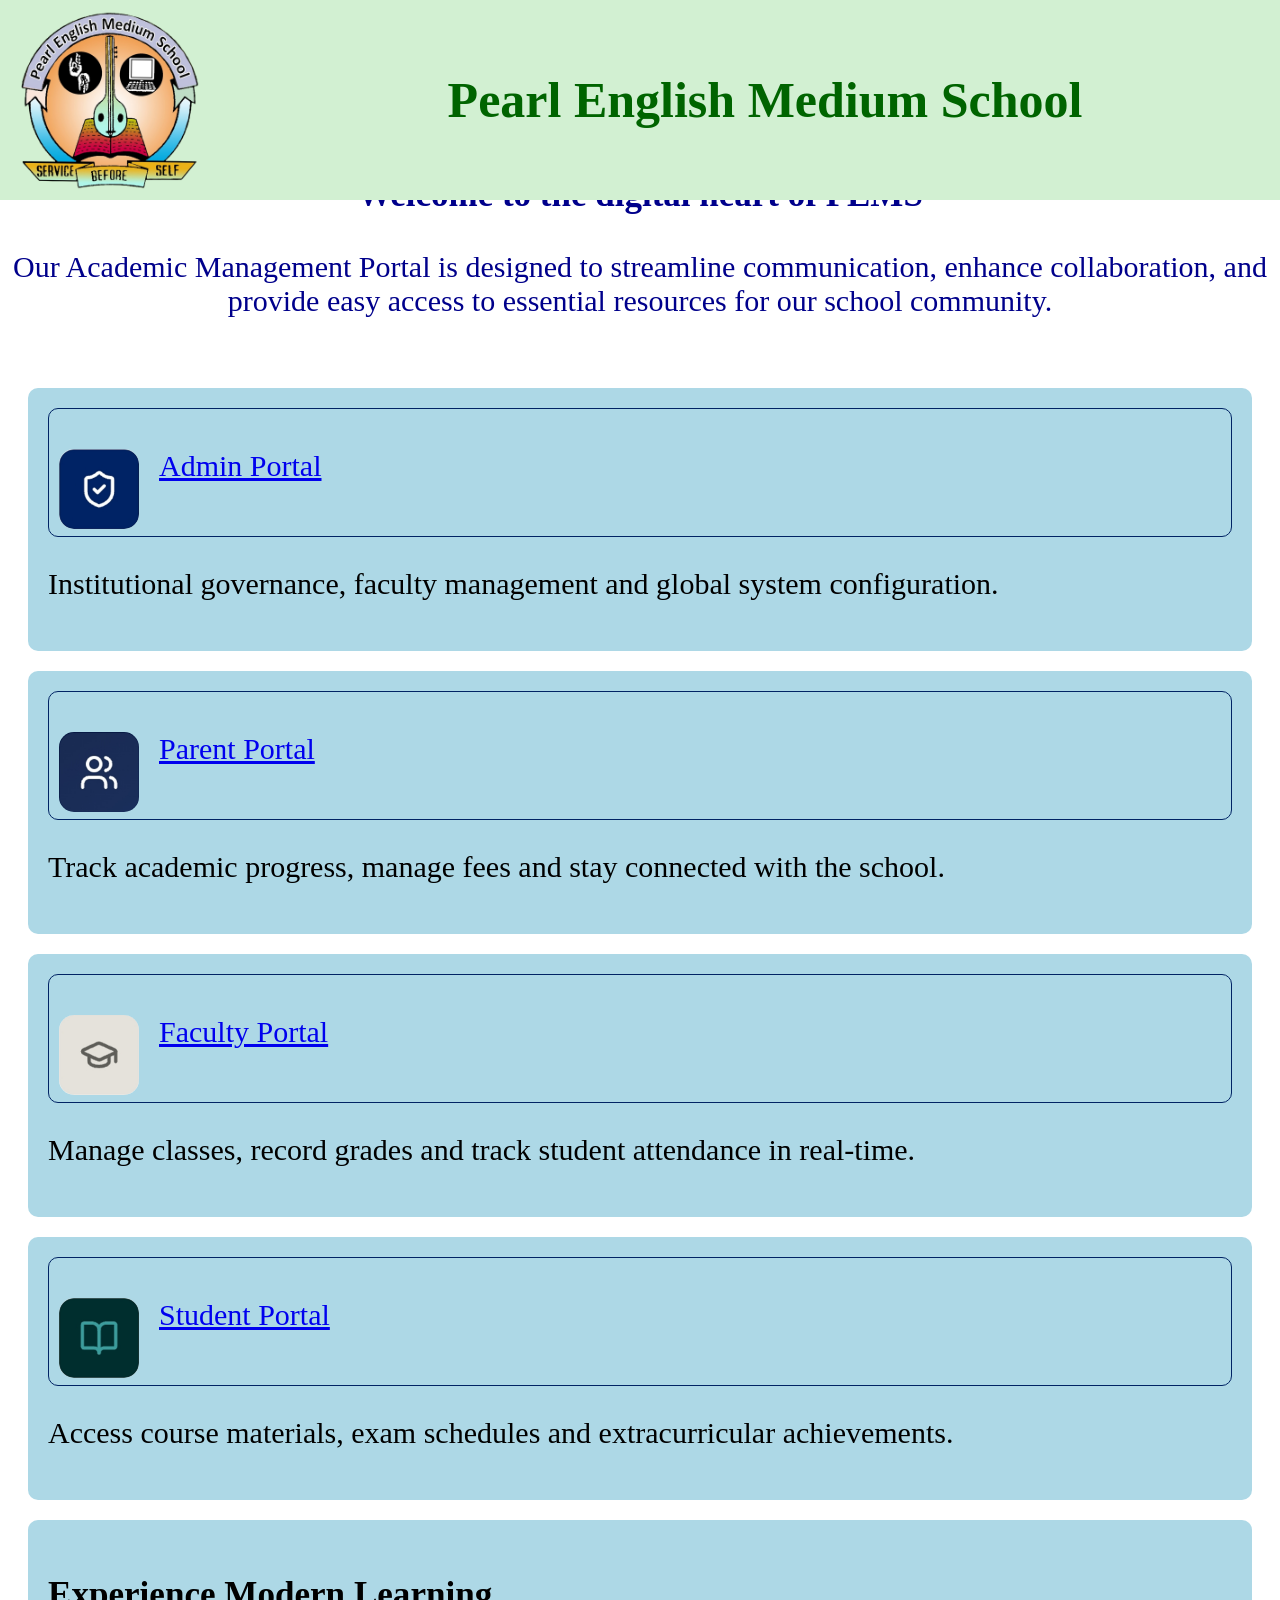
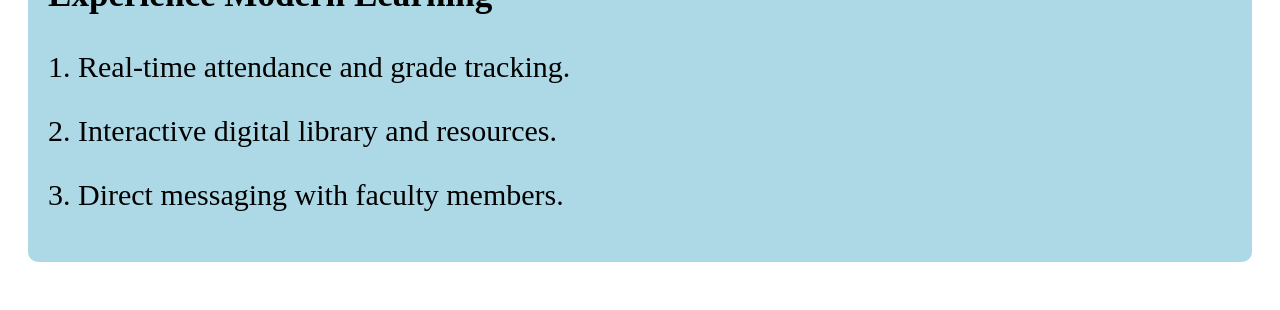
==== index.html @ eed1c90d "Refactor HTML structure and class names" ====
<!DOCTYPE html>
<html lang="en">
    <head>
        <title>PEM School</title>
        <link rel="stylesheet" href="cssfiles/general.css">
        <link rel="stylesheet" href="cssfiles/index.css">
    </head>

    <body>
        <div class="title">
            <div>
                <img class="school-logo" src="thumbnails/school-logo.png">
            </div>
            <div class="title-name">Pearl English Medium School</div>
        </div>
        <div class="sub-title">
            <p > Welcome to the digital heart of PEMS</p>
        </div>
        <div class="portal-info">
            <p>Our Academic Management Portal is designed to 
                streamline communication, enhance collaboration, 
                and provide easy access to essential resources for our 
                school community.</p>
        </div>

        <div class="container">
            <div class="scroll-column">
                <div class="list-options">
                    <div class="btn-layout">
                        <div>
                            <img class="btn-icons" src="thumbnails/admin_icon.jpg">
                        </div>
                        <div class="module-txt">
                            <a href="modules.html">Admin Portal</a>
                        </div>
                    </div>
                    <div>
                        <p> Institutional governance, faculty management and 
                            global system configuration.</p>
                    </div>
                </div>

                <div class="list-options">
                    <div class="btn-layout">
                        <div>
                            <img class="btn-icons" src="thumbnails/parent_icon.jpg">
                        </div>
                        <div class="module-txt">
                            <a href="modules.html">Parent Portal</a>
                        </div>
                    </div>
                    <div>
                        <p> Track academic progress, manage fees and stay connected with 
                            the school.</p>
                    </div>
                </div>

                <div class="list-options">
                    <div class="btn-layout">
                        <div>
                            <img class="btn-icons" src="thumbnails/faculty_icon.jpg">
                        </div>
                        <div class="module-txt">
                            <a href="modules.html">Faculty Portal</a>
                        </div>
                    </div>
                    <div>
                        <p> Manage classes, record grades and track student
                            attendance in real-time.</p>
                    </div>
                </div>

                <div class="list-options">
                    <div class="btn-layout">
                        <div>
                            <img class="btn-icons" src="thumbnails/student_icon.jpg">
                        </div>
                        <div class="module-txt">
                            <a href="modules.html">Student Portal</a>
                        </div>
                    </div>
                    <div>
                        <p> Access course materials, exam schedules and extracurricular 
                            achievements.</p>
                    </div>
                </div>

                <div class="list-options">
                    <h3>Experience Modern Learning</h3>
                    <p> 1. Real-time attendance and grade tracking.</p>
                    <p> 2. Interactive digital library and resources.</p>
                    <p> 3. Direct messaging with faculty members.</p>
                </div>
            </div>
        </div>
    </body>
</html>
---- cssfiles/general.css ----
body {
    background-image: url("thumbnails/weblayout_bg2.jpg");
    background-repeat: no-repeat;
    background-attachment: fixed;
    background-size: cover;
    background-position: center;
    font-size: 30px;
}


.title {
    display: grid;
    grid-template-columns: 250px 1fr;
    background-color: rgb(210, 240, 210);
    color: wheat;
    height: 200px;
    position: fixed;
    left: 0px;
    right: 0px;
    top: 0px;
}

.school-logo {
    width: 180px;
    object-fit: contain;
    margin-top: 10px;
    margin-left: 20px;
}

.title-name {
    color: darkgreen;
    font-size: 50px;
    font-weight: bold;
    display: flex;
    align-items: center;
    justify-content: center;
}

.sub-title {
    margin-top: 175px;
    color: darkblue;
    font-size: 35px;
    font-weight: bold;
    text-align: center;
}

.portal-info {
    color: darkblue;
    margin-top: 0px;
    font-size: 30px;
    text-align: center;

}
---- cssfiles/index.css ----
.container {
    margin-top: 50px;
    display: flex;
    align-items: flex-start;
    gap: 20px;
    padding: 20px;
}

.scroll-column {
    flex: 1;
}

.list-options {
    background-color: lightblue;
    margin-bottom: 20px;
    padding: 20px;
    border-radius: 10px;
}

.btn-layout {
    display: grid;
    grid-template-columns: 100px 500px;
    padding-top: 40px;
    padding-left: 10px;
    border-color: rgb(0, 35, 100);
    border-style: solid;
    border-width: 1px;
    border-radius: 10px;
}

.btn-icons {
    width: 80px;
    height: 80px;
    border-radius: 15px;
}
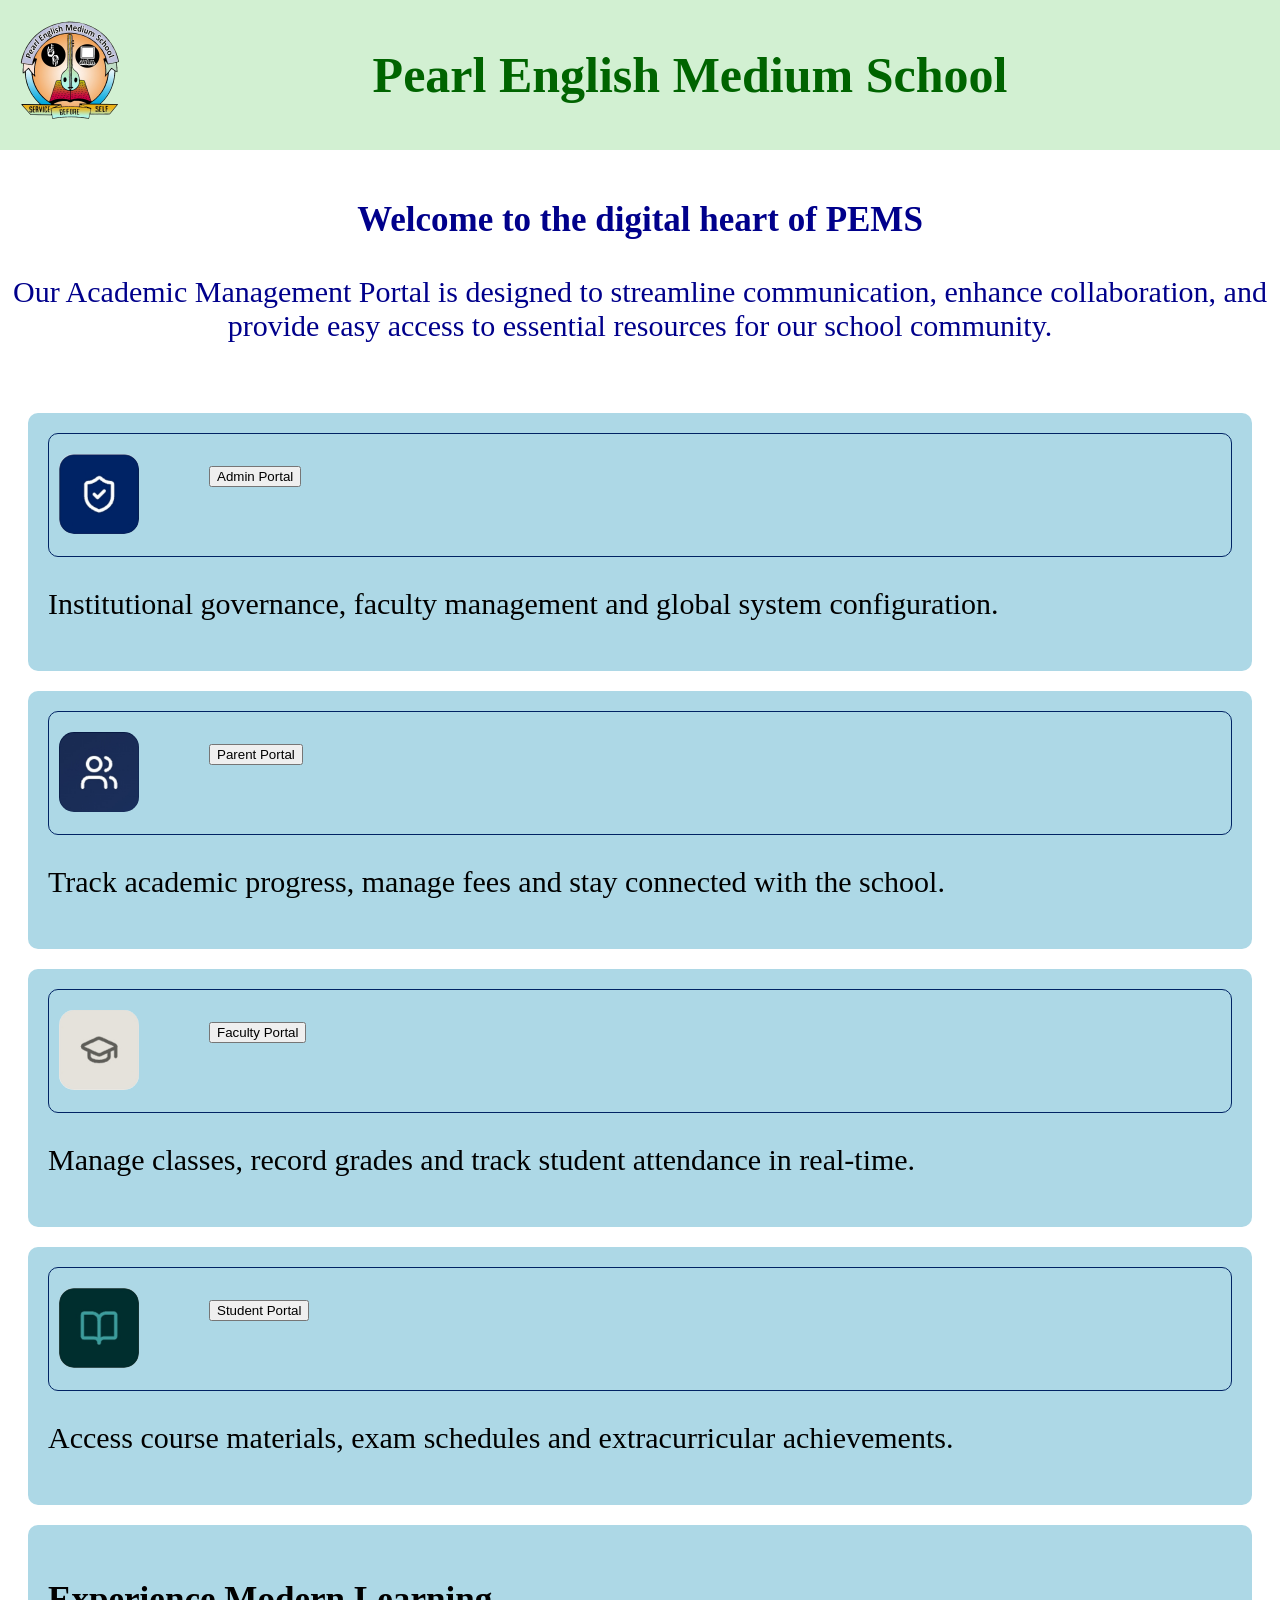
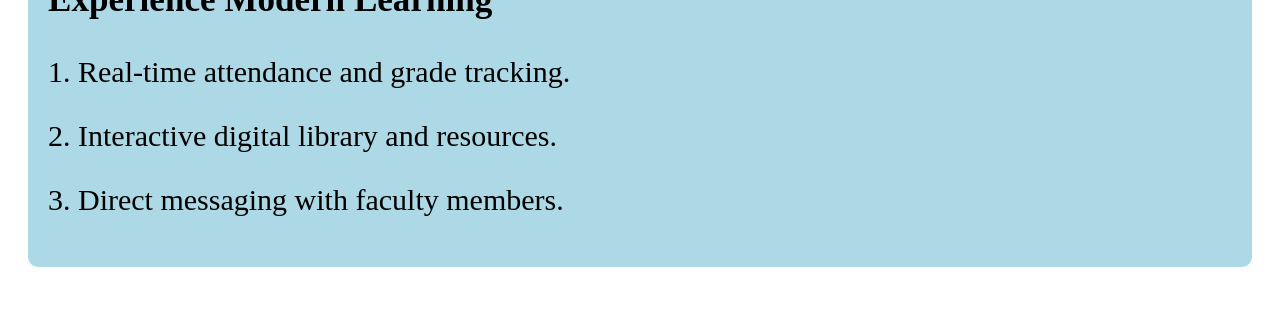
==== commit e38168c7: "Update index.html" ====
--- a/index.html
+++ b/index.html
@@ -30,8 +30,11 @@
                         <div>
                             <img class="btn-icons" src="thumbnails/admin_icon.jpg">
                         </div>
-                        <div class="module-txt">
-                            <a href="modules.html">Admin Portal</a>
+                        <div>
+                            <button type="button" class="module-btn"
+                                onclick="href='modules.html';"            
+                                >Admin Portal
+                            </button>
                         </div>
                     </div>
                     <div>
@@ -45,8 +48,11 @@
                         <div>
                             <img class="btn-icons" src="thumbnails/parent_icon.jpg">
                         </div>
-                        <div class="module-txt">
-                            <a href="modules.html">Parent Portal</a>
+                        <div>
+                            <button type="button" class="module-btn"
+                                onclick="href='modules.html';"            
+                                >Parent Portal
+                            </button>
                         </div>
                     </div>
                     <div>
@@ -60,8 +66,11 @@
                         <div>
                             <img class="btn-icons" src="thumbnails/faculty_icon.jpg">
                         </div>
-                        <div class="module-txt">
-                            <a href="modules.html">Faculty Portal</a>
+                        <div>
+                            <button type="button" class="module-btn"
+                                onclick="href='modules.html';"            
+                                >Faculty Portal
+                            </button>
                         </div>
                     </div>
                     <div>
@@ -75,8 +84,11 @@
                         <div>
                             <img class="btn-icons" src="thumbnails/student_icon.jpg">
                         </div>
-                        <div class="module-txt">
-                            <a href="modules.html">Student Portal</a>
+                        <div>
+                            <button type="button" class="module-btn"
+                                onclick="href='modules.html';"            
+                                >Student Portal
+                            </button>
                         </div>
                     </div>
                     <div>
--- a/cssfiles/general.css
+++ b/cssfiles/general.css
@@ -7,13 +7,12 @@
     font-size: 30px;
 }
 
-
 .title {
     display: grid;
-    grid-template-columns: 250px 1fr;
+    grid-template-columns: 100px 1fr;
     background-color: rgb(210, 240, 210);
     color: wheat;
-    height: 200px;
+    height: 150px;
     position: fixed;
     left: 0px;
     right: 0px;
@@ -21,9 +20,9 @@
 }
 
 .school-logo {
-    width: 180px;
+    width: 100px;
     object-fit: contain;
-    margin-top: 10px;
+    margin-top: 20px;
     margin-left: 20px;
 }
 
@@ -37,7 +36,7 @@
 }
 
 .sub-title {
-    margin-top: 175px;
+    margin-top: 200px;
     color: darkblue;
     font-size: 35px;
     font-weight: bold;
@@ -49,5 +48,5 @@
     margin-top: 0px;
     font-size: 30px;
     text-align: center;
+}
 
-}
--- a/cssfiles/index.css
+++ b/cssfiles/index.css
@@ -20,9 +20,10 @@
 
 .btn-layout {
     display: grid;
-    grid-template-columns: 100px 500px;
-    padding-top: 40px;
+    grid-template-columns: 150px 500px;
+    padding-top: 20px;
     padding-left: 10px;
+    padding-bottom: 15px;
     border-color: rgb(0, 35, 100);
     border-style: solid;
     border-width: 1px;
@@ -34,3 +35,8 @@
     height: 80px;
     border-radius: 15px;
 }
+
+.module-txt {
+    margin-top: 20px;
+    font-size: 35px;
+}
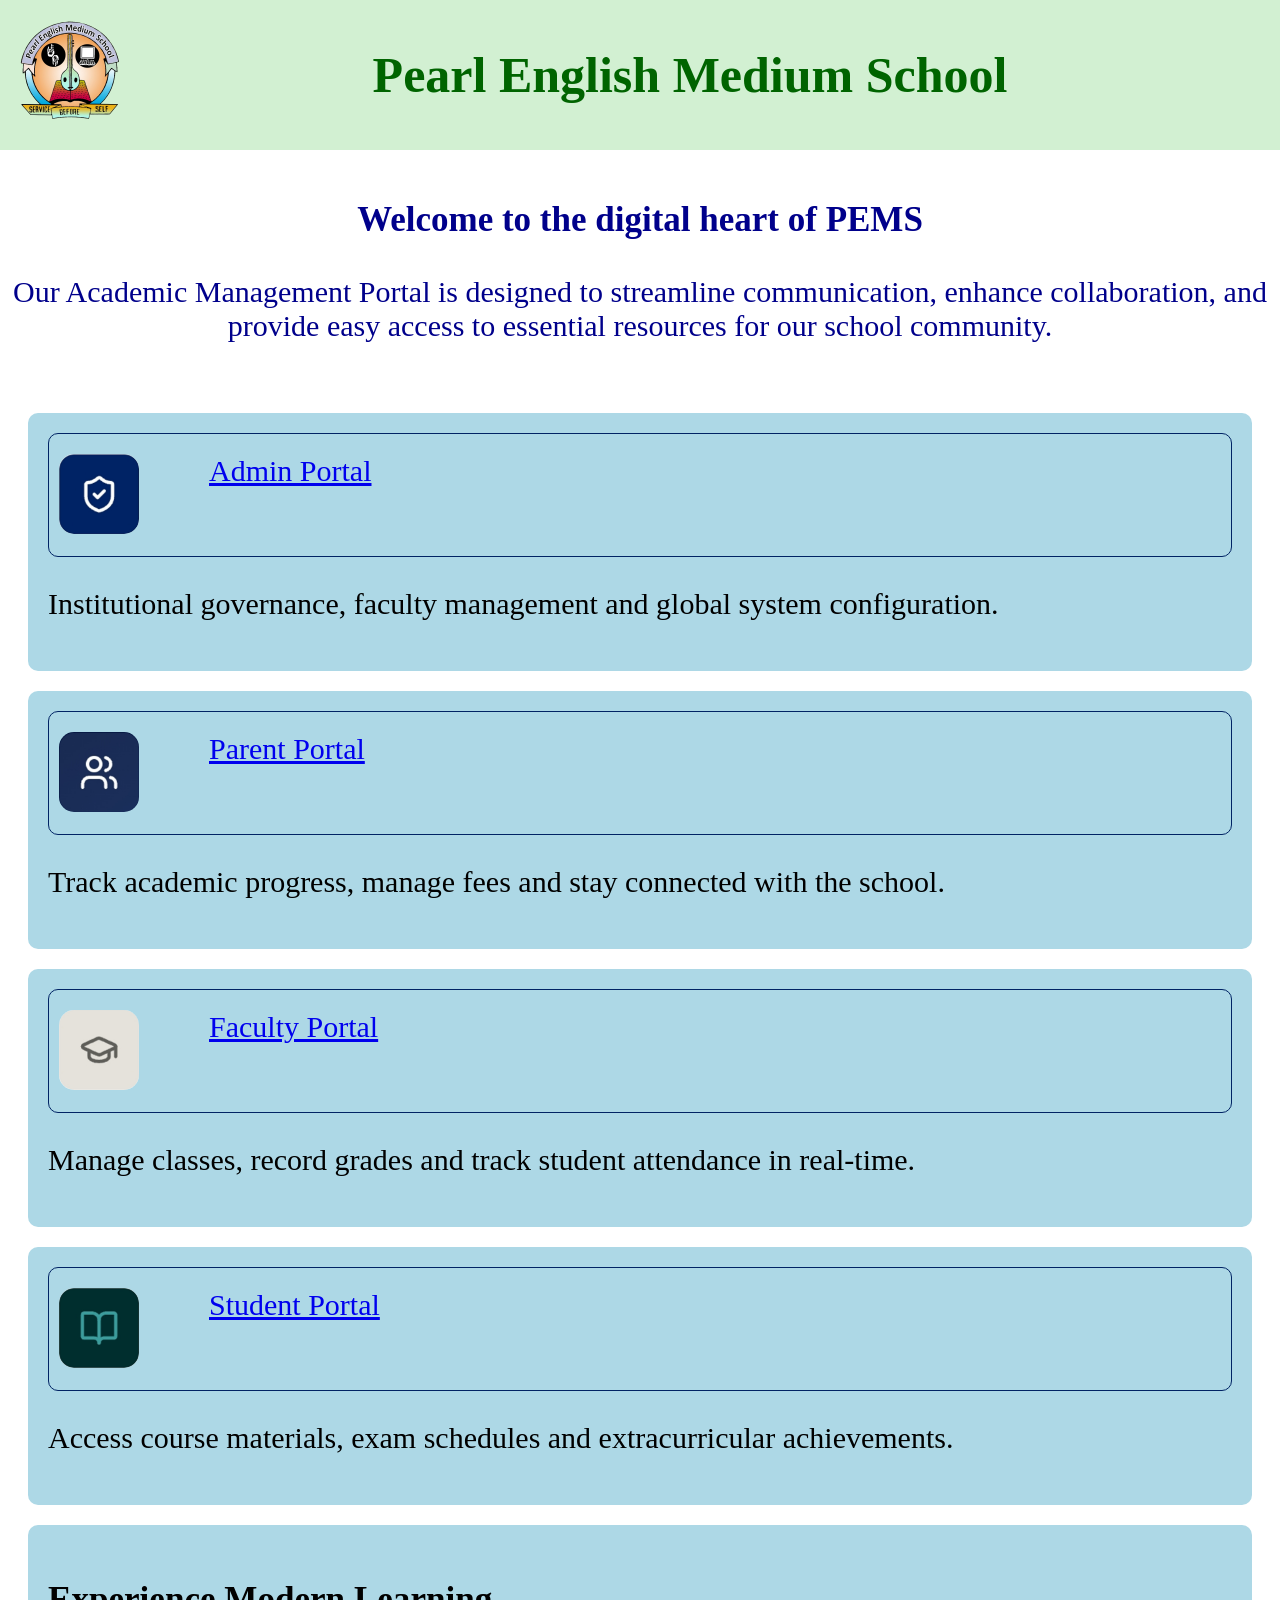
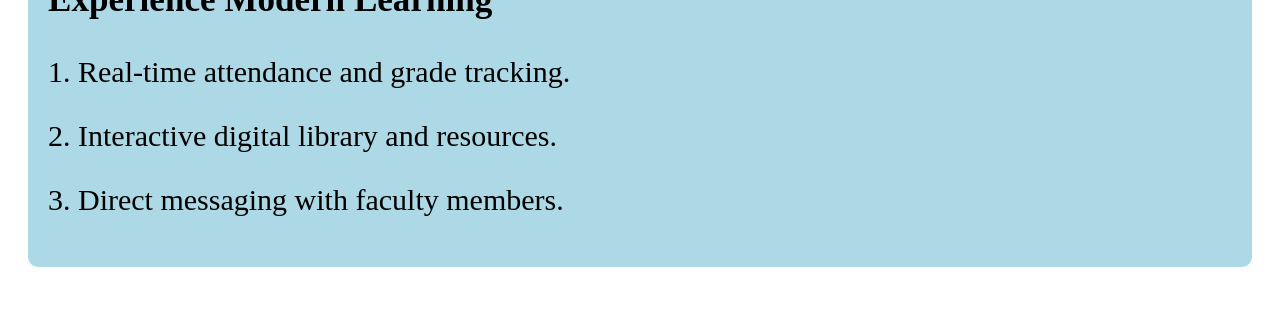
==== commit 5b0bd2d6: "Update index.html" ====
--- a/index.html
+++ b/index.html
@@ -30,11 +30,8 @@
                         <div>
                             <img class="btn-icons" src="thumbnails/admin_icon.jpg">
                         </div>
-                        <div>
-                            <button type="button" class="module-btn"
-                                onclick="href='modules.html';"            
-                                >Admin Portal
-                            </button>
+                        <div class="module-txt">
+                            <a href="modules.html">Admin Portal</a>
                         </div>
                     </div>
                     <div>
@@ -48,11 +45,8 @@
                         <div>
                             <img class="btn-icons" src="thumbnails/parent_icon.jpg">
                         </div>
-                        <div>
-                            <button type="button" class="module-btn"
-                                onclick="href='modules.html';"            
-                                >Parent Portal
-                            </button>
+                        <div class="module-txt">
+                            <a href="modules.html">Parent Portal</a>
                         </div>
                     </div>
                     <div>
@@ -66,11 +60,8 @@
                         <div>
                             <img class="btn-icons" src="thumbnails/faculty_icon.jpg">
                         </div>
-                        <div>
-                            <button type="button" class="module-btn"
-                                onclick="href='modules.html';"            
-                                >Faculty Portal
-                            </button>
+                        <div class="module-txt">
+                            <a href="modules.html">Faculty Portal</a>
                         </div>
                     </div>
                     <div>
@@ -84,11 +75,8 @@
                         <div>
                             <img class="btn-icons" src="thumbnails/student_icon.jpg">
                         </div>
-                        <div>
-                            <button type="button" class="module-btn"
-                                onclick="href='modules.html';"            
-                                >Student Portal
-                            </button>
+                        <div class="module-txt">
+                            <a href="modules.html">Student Portal</a>
                         </div>
                     </div>
                     <div>
--- a/cssfiles/index.css
+++ b/cssfiles/index.css
@@ -16,6 +16,7 @@
     margin-bottom: 20px;
     padding: 20px;
     border-radius: 10px;
+    font-size: 30px;
 }
 
 .btn-layout {
@@ -36,7 +37,14 @@
     border-radius: 15px;
 }
 
-.module-txt {
-    margin-top: 20px;
-    font-size: 35px;
+.module-btn {
+    width: 350px;
+    height: 80px;
+    border-radius: 15px;
+    background-color: lightblue;
+    font-size: 30px;
+    font-weight: bold;
+    border-color: grey;
+    border-style: solid;
+    color: rgb(0, 35, 100);
 }
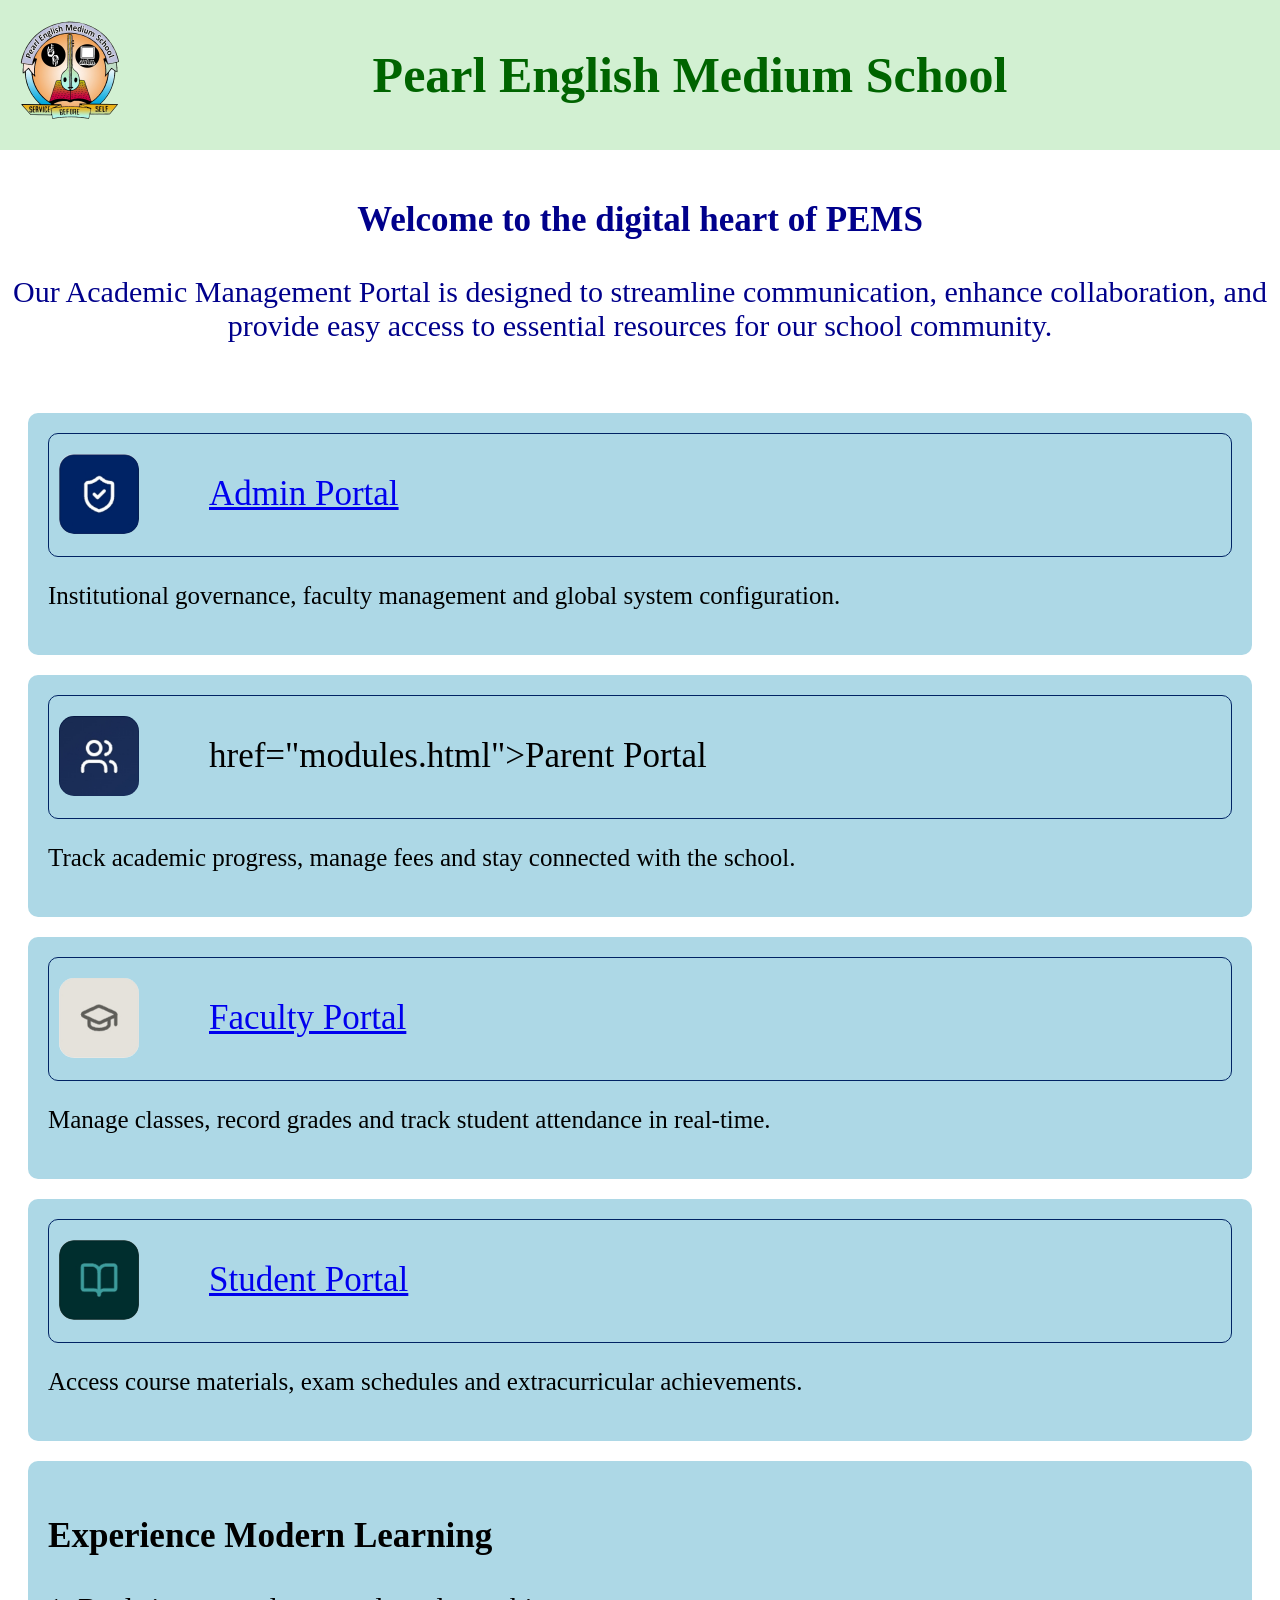
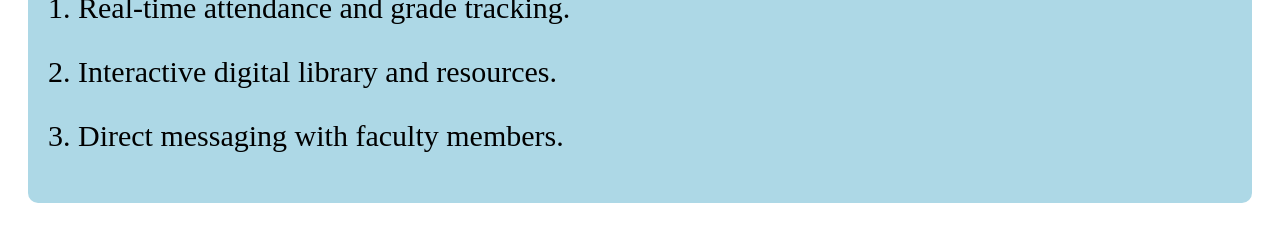
==== commit 9f257daf: "Update index.html" ====
--- a/index.html
+++ b/index.html
@@ -35,7 +35,7 @@
                         </div>
                     </div>
                     <div>
-                        <p> Institutional governance, faculty management and 
+                        <p style="font-size:25px;"> Institutional governance, faculty management and 
                             global system configuration.</p>
                     </div>
                 </div>
@@ -46,11 +46,11 @@
                             <img class="btn-icons" src="thumbnails/parent_icon.jpg">
                         </div>
                         <div class="module-txt">
-                            <a href="modules.html">Parent Portal</a>
+                            <a> href="modules.html">Parent Portal</a>
                         </div>
                     </div>
                     <div>
-                        <p> Track academic progress, manage fees and stay connected with 
+                        <p style="font-size:25px;"> Track academic progress, manage fees and stay connected with 
                             the school.</p>
                     </div>
                 </div>
@@ -65,7 +65,7 @@
                         </div>
                     </div>
                     <div>
-                        <p> Manage classes, record grades and track student
+                        <p style="font-size:25px;"> Manage classes, record grades and track student
                             attendance in real-time.</p>
                     </div>
                 </div>
@@ -80,7 +80,7 @@
                         </div>
                     </div>
                     <div>
-                        <p> Access course materials, exam schedules and extracurricular 
+                        <p style="font-size:25px;"> Access course materials, exam schedules and extracurricular 
                             achievements.</p>
                     </div>
                 </div>
--- a/cssfiles/index.css
+++ b/cssfiles/index.css
@@ -37,6 +37,11 @@
     border-radius: 15px;
 }
 
+.module-txt {
+    margin-top: 20px;
+    font-size: 35px;
+}
+
 .module-btn {
     width: 350px;
     height: 80px;
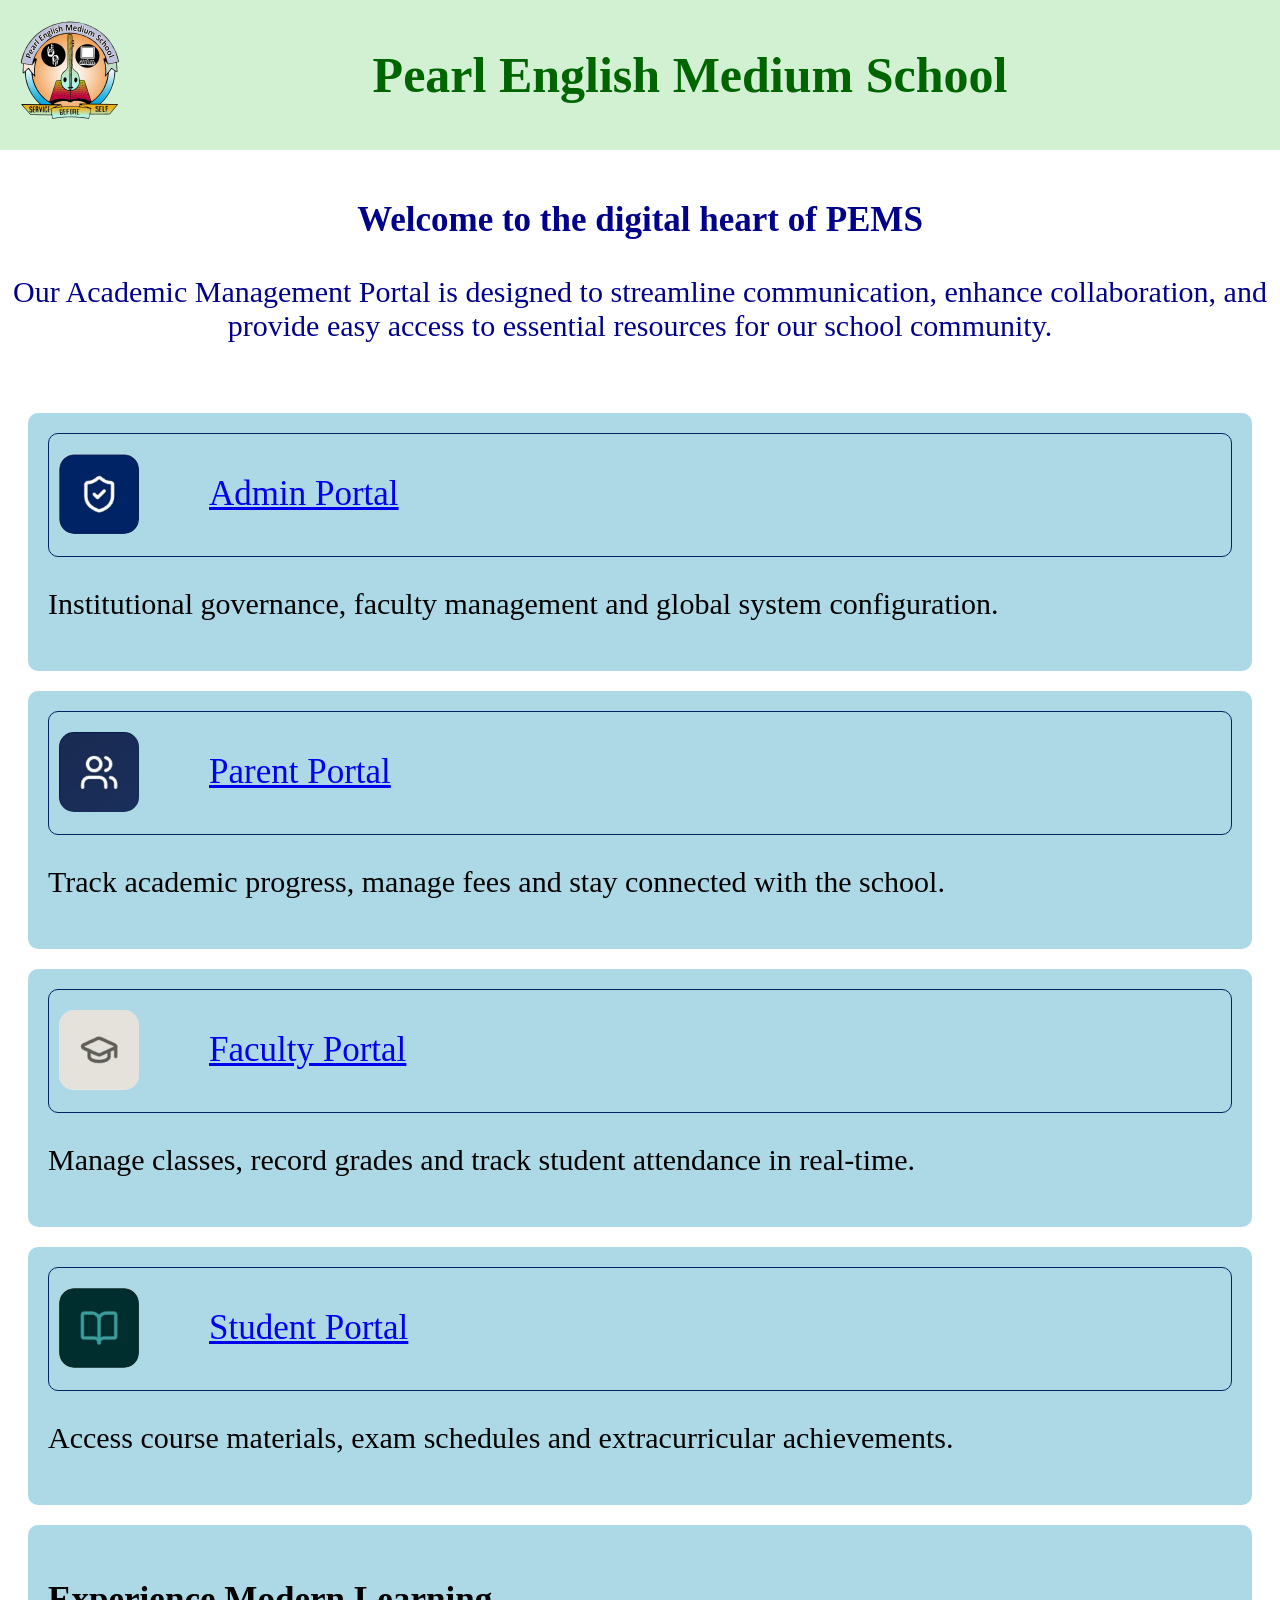
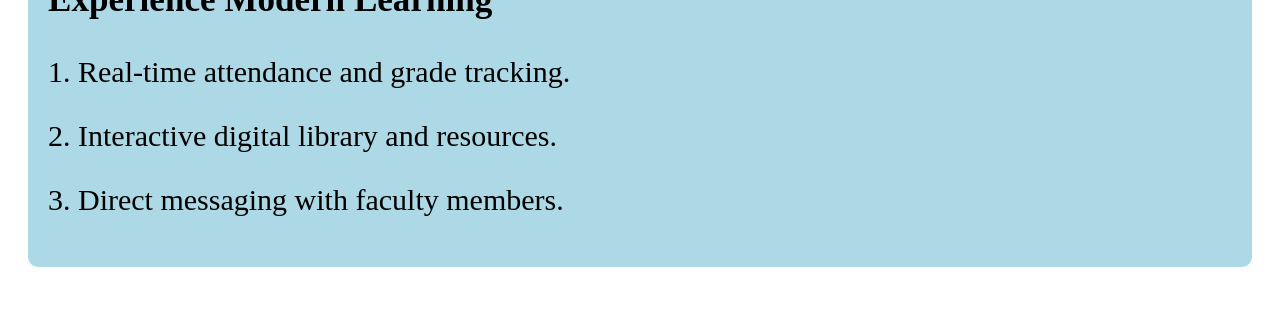
==== commit e499bad2: "Update index.html" ====
--- a/index.html
+++ b/index.html
@@ -31,11 +31,11 @@
                             <img class="btn-icons" src="thumbnails/admin_icon.jpg">
                         </div>
                         <div class="module-txt">
-                            <a href="modules.html">Admin Portal</a>
+                            <a style="font-size:35px;" href="modules.html">Admin Portal</a>
                         </div>
                     </div>
                     <div>
-                        <p style="font-size:25px;"> Institutional governance, faculty management and 
+                        <p style="font-size:30px;"> Institutional governance, faculty management and 
                             global system configuration.</p>
                     </div>
                 </div>
@@ -46,11 +46,11 @@
                             <img class="btn-icons" src="thumbnails/parent_icon.jpg">
                         </div>
                         <div class="module-txt">
-                            <a> href="modules.html">Parent Portal</a>
+                            <a style="font-size:35px;" href="modules.html">Parent Portal</a>
                         </div>
                     </div>
                     <div>
-                        <p style="font-size:25px;"> Track academic progress, manage fees and stay connected with 
+                        <p style="font-size:30px;"> Track academic progress, manage fees and stay connected with 
                             the school.</p>
                     </div>
                 </div>
@@ -61,11 +61,11 @@
                             <img class="btn-icons" src="thumbnails/faculty_icon.jpg">
                         </div>
                         <div class="module-txt">
-                            <a href="modules.html">Faculty Portal</a>
+                            <a style="font-size:35px;" href="modules.html">Faculty Portal</a>
                         </div>
                     </div>
                     <div>
-                        <p style="font-size:25px;"> Manage classes, record grades and track student
+                        <p style="font-size:30px;"> Manage classes, record grades and track student
                             attendance in real-time.</p>
                     </div>
                 </div>
@@ -76,11 +76,11 @@
                             <img class="btn-icons" src="thumbnails/student_icon.jpg">
                         </div>
                         <div class="module-txt">
-                            <a href="modules.html">Student Portal</a>
+                            <a style="font-size:35px;" href="modules.html">Student Portal</a>
                         </div>
                     </div>
                     <div>
-                        <p style="font-size:25px;"> Access course materials, exam schedules and extracurricular 
+                        <p style="font-size:30px;"> Access course materials, exam schedules and extracurricular 
                             achievements.</p>
                     </div>
                 </div>
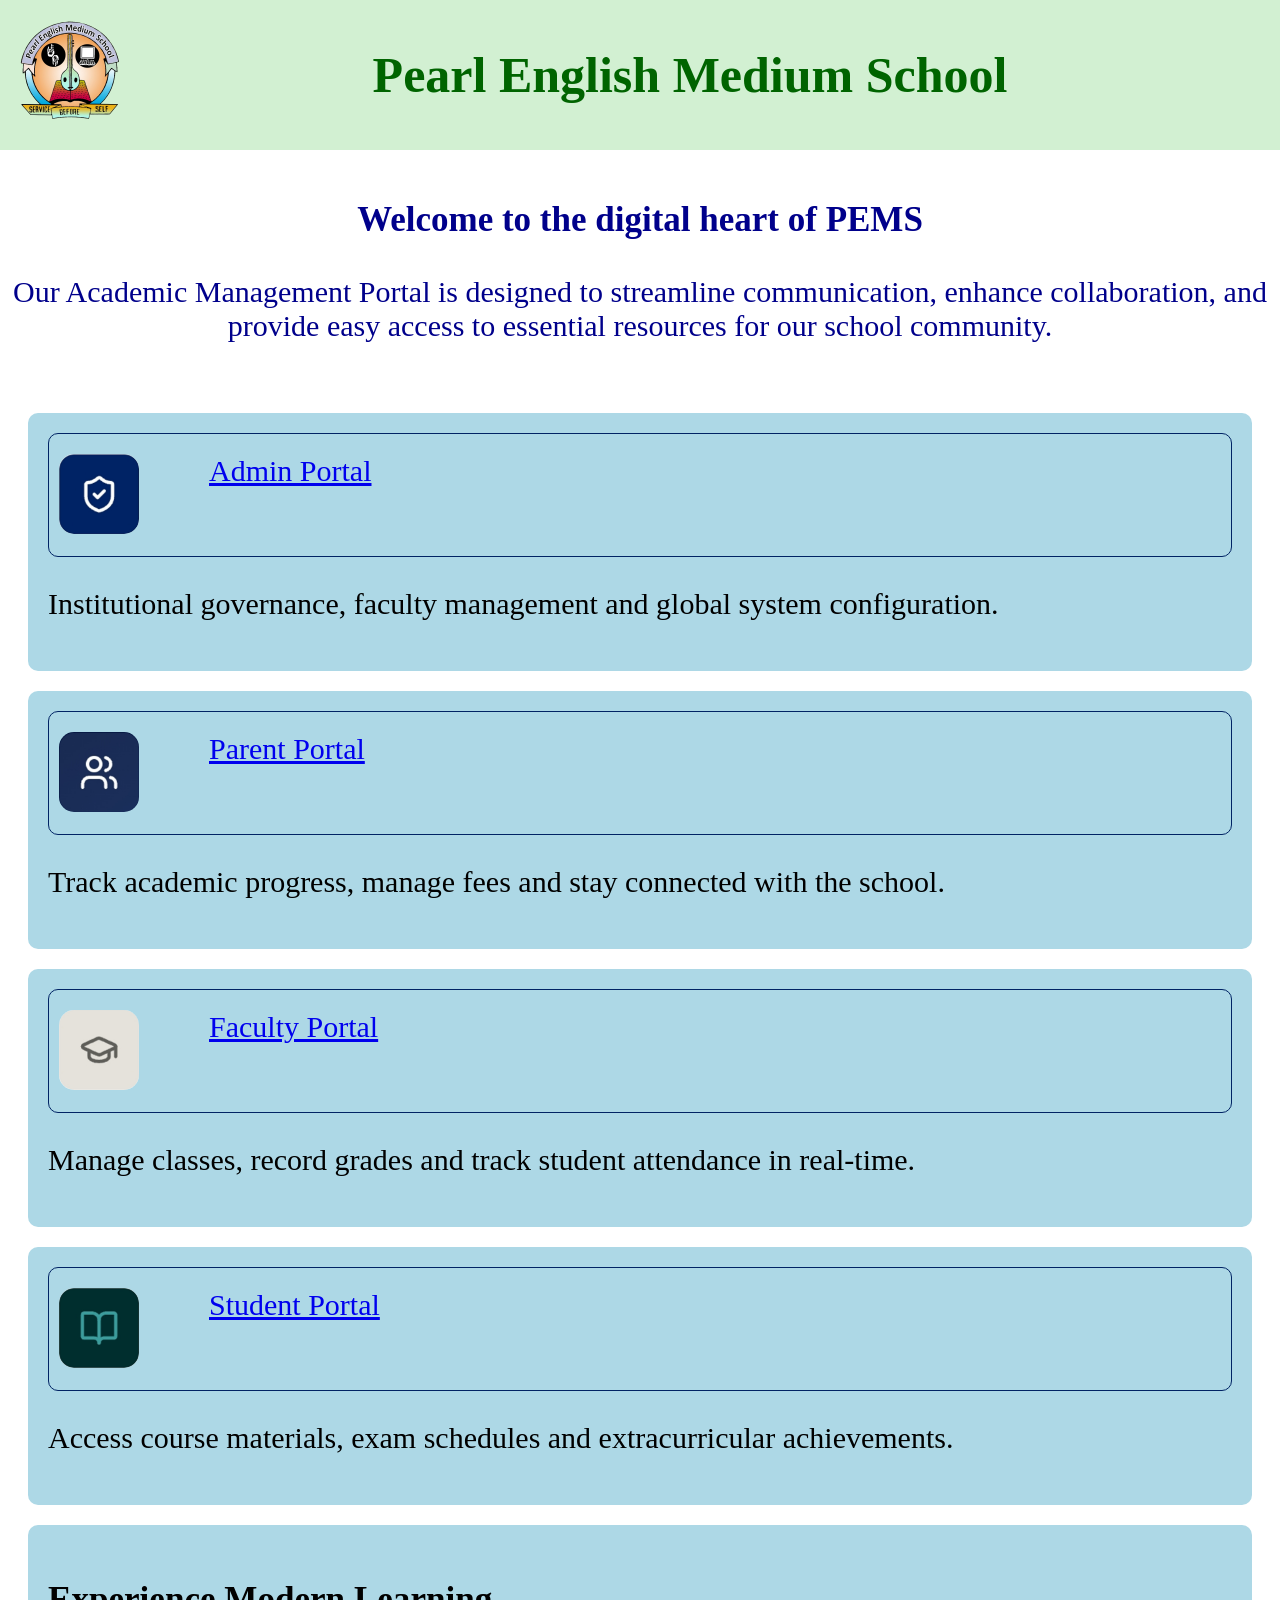
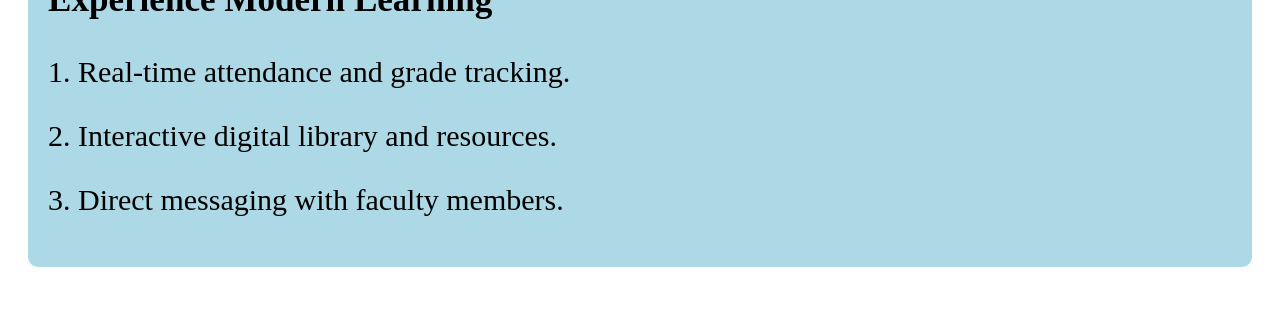
==== commit 266be8cc: "Fix HTML formatting and update button text class" ====
--- a/index.html
+++ b/index.html
@@ -30,12 +30,12 @@
                         <div>
                             <img class="btn-icons" src="thumbnails/admin_icon.jpg">
                         </div>
-                        <div class="module-txt">
-                            <a style="font-size:35px;" href="modules.html">Admin Portal</a>
+                        <div class="btn-text">
+                            <a href="modules.html">Admin Portal</a>
                         </div>
                     </div>
                     <div>
-                        <p style="font-size:30px;"> Institutional governance, faculty management and 
+                        <p> Institutional governance, faculty management and 
                             global system configuration.</p>
                     </div>
                 </div>
@@ -45,12 +45,12 @@
                         <div>
                             <img class="btn-icons" src="thumbnails/parent_icon.jpg">
                         </div>
-                        <div class="module-txt">
-                            <a style="font-size:35px;" href="modules.html">Parent Portal</a>
+                        <div class="btn-text">
+                            <a href="modules.html">Parent Portal</a>
                         </div>
                     </div>
                     <div>
-                        <p style="font-size:30px;"> Track academic progress, manage fees and stay connected with 
+                        <p> Track academic progress, manage fees and stay connected with 
                             the school.</p>
                     </div>
                 </div>
@@ -60,12 +60,12 @@
                         <div>
                             <img class="btn-icons" src="thumbnails/faculty_icon.jpg">
                         </div>
-                        <div class="module-txt">
-                            <a style="font-size:35px;" href="modules.html">Faculty Portal</a>
+                        <div class="btn-text">
+                            <a href="modules.html">Faculty Portal</a>
                         </div>
                     </div>
                     <div>
-                        <p style="font-size:30px;"> Manage classes, record grades and track student
+                        <p> Manage classes, record grades and track student
                             attendance in real-time.</p>
                     </div>
                 </div>
@@ -75,12 +75,12 @@
                         <div>
                             <img class="btn-icons" src="thumbnails/student_icon.jpg">
                         </div>
-                        <div class="module-txt">
-                            <a style="font-size:35px;" href="modules.html">Student Portal</a>
+                        <div class="btn-text">
+                            <a href="modules.html">Student Portal</a>
                         </div>
                     </div>
                     <div>
-                        <p style="font-size:30px;"> Access course materials, exam schedules and extracurricular 
+                        <p> Access course materials, exam schedules and extracurricular 
                             achievements.</p>
                     </div>
                 </div>
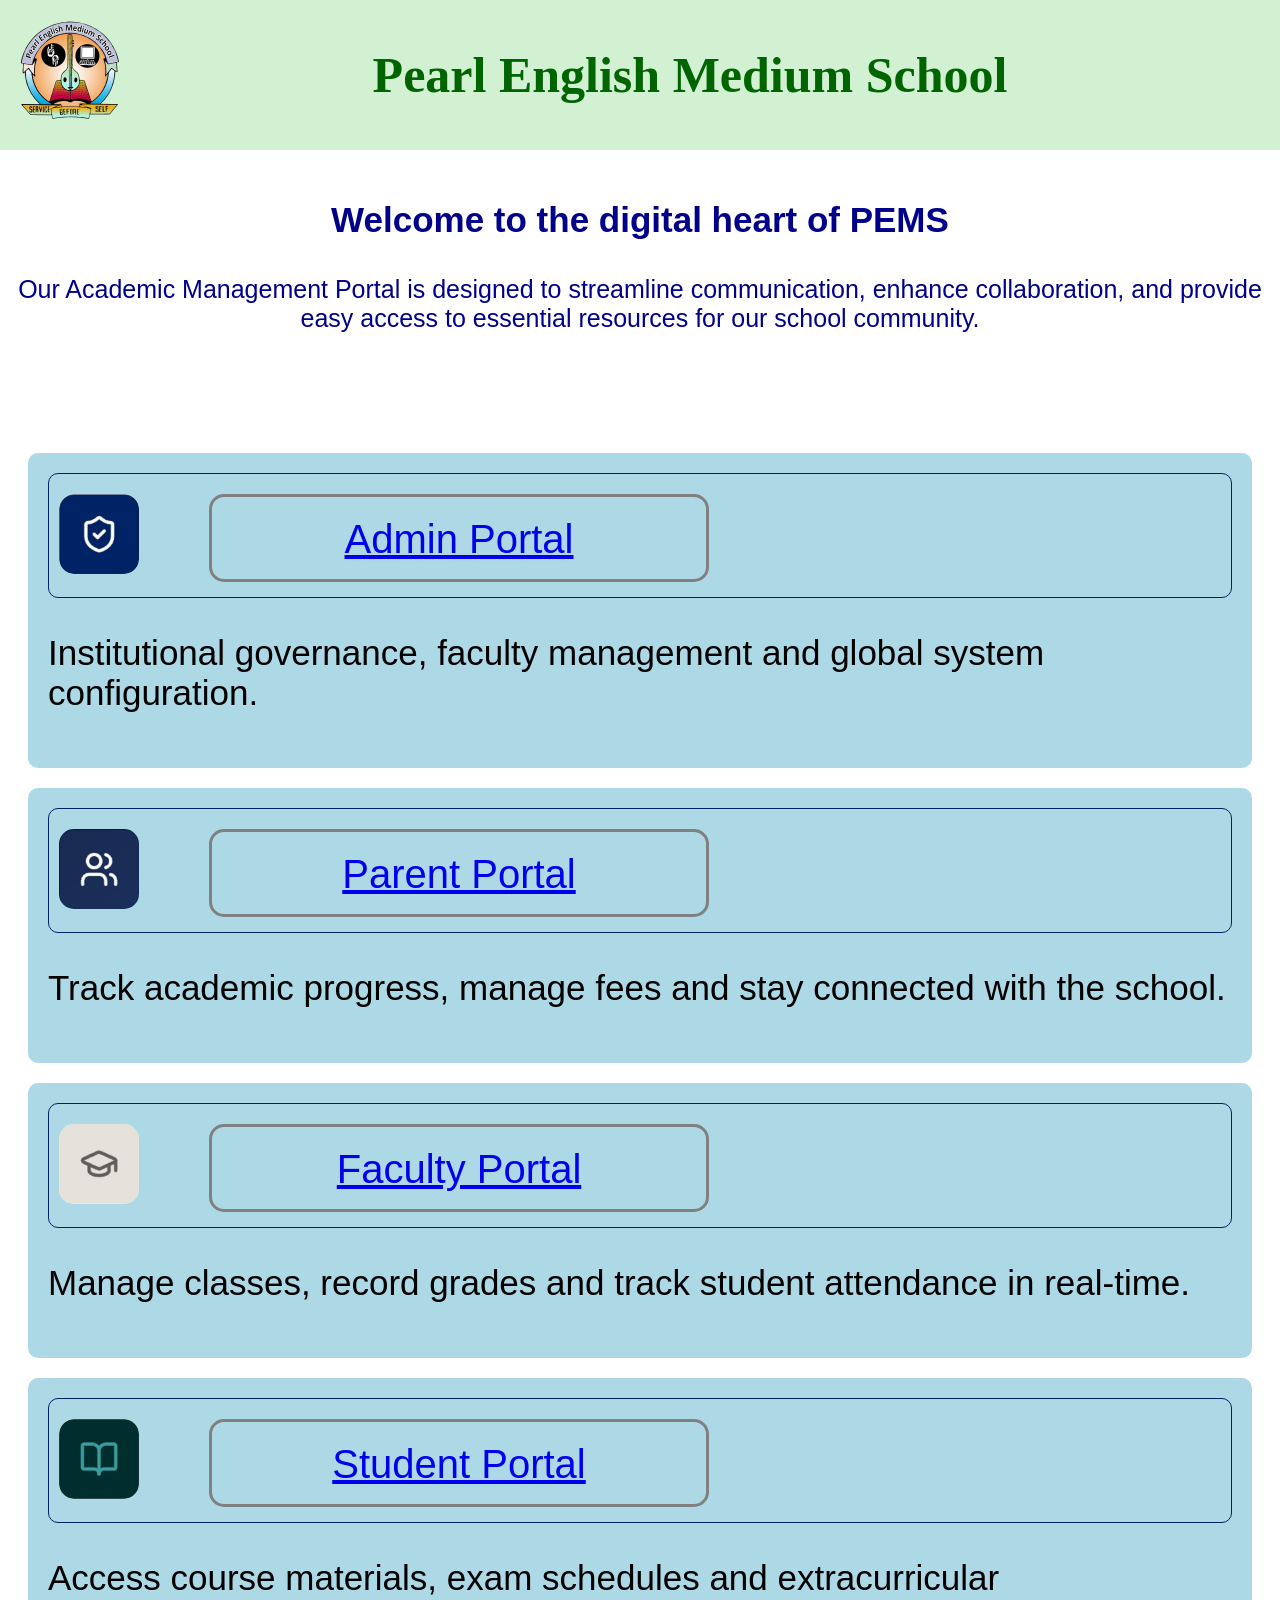
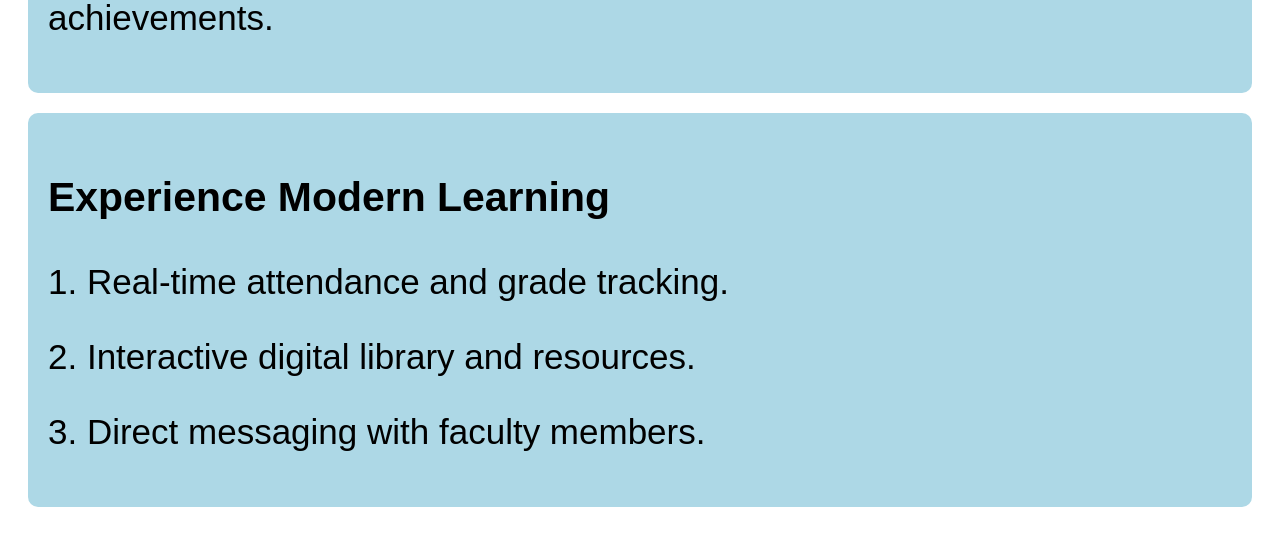
==== commit 640e6ffd: "Update index.html" ====
--- a/index.html
+++ b/index.html
@@ -31,7 +31,7 @@
                             <img class="btn-icons" src="thumbnails/admin_icon.jpg">
                         </div>
                         <div class="btn-text">
-                            <a href="modules.html">Admin Portal</a>
+                            <a href="admin.html">Admin Portal</a>
                         </div>
                     </div>
                     <div>
--- a/cssfiles/general.css
+++ b/cssfiles/general.css
@@ -4,8 +4,9 @@
     background-attachment: fixed;
     background-size: cover;
     background-position: center;
-    font-size: 30px;
+    font-family: Arial, Helvetica, sans-serif;
 }
+
 
 .title {
     display: grid;
@@ -28,6 +29,7 @@
 
 .title-name {
     color: darkgreen;
+    font-family: Georgia, 'Times New Roman', Times, serif;
     font-size: 50px;
     font-weight: bold;
     display: flex;
@@ -35,18 +37,5 @@
     justify-content: center;
 }
 
-.sub-title {
-    margin-top: 200px;
-    color: darkblue;
-    font-size: 35px;
-    font-weight: bold;
-    text-align: center;
-}
 
-.portal-info {
-    color: darkblue;
-    margin-top: 0px;
-    font-size: 30px;
-    text-align: center;
-}
 
--- a/cssfiles/index.css
+++ b/cssfiles/index.css
@@ -1,7 +1,8 @@
 
 .container {
-    margin-top: 50px;
+    margin-top: 100px;
     display: flex;
+    flex: 1;
     align-items: flex-start;
     gap: 20px;
     padding: 20px;
@@ -11,12 +12,27 @@
     flex: 1;
 }
 
+.sub-title {
+    margin-top: 200px;
+    color: darkblue;
+    font-size: 35px;
+    font-weight: bold;
+    text-align: center;
+}
+
+.portal-info {
+    color: darkblue;
+    margin-top: 0px;
+    font-size: 25px;
+    text-align: center;
+}
+
 .list-options {
     background-color: lightblue;
     margin-bottom: 20px;
     padding: 20px;
     border-radius: 10px;
-    font-size: 30px;
+    font-size: 35px;
 }
 
 .btn-layout {
@@ -35,11 +51,7 @@
     width: 80px;
     height: 80px;
     border-radius: 15px;
-}
-
-.module-txt {
-    margin-top: 20px;
-    font-size: 35px;
+    cursor: pointer;
 }
 
 .module-btn {
@@ -48,8 +60,17 @@
     border-radius: 15px;
     background-color: lightblue;
     font-size: 30px;
-    font-weight: bold;
     border-color: grey;
     border-style: solid;
     color: rgb(0, 35, 100);
 }
+
+.btn-text {
+    border-radius: 15px;
+    border-color: grey;
+    border-style: solid;
+    font-size: 40px;
+    text-align: center;
+    padding-top: 20px;
+}
+
